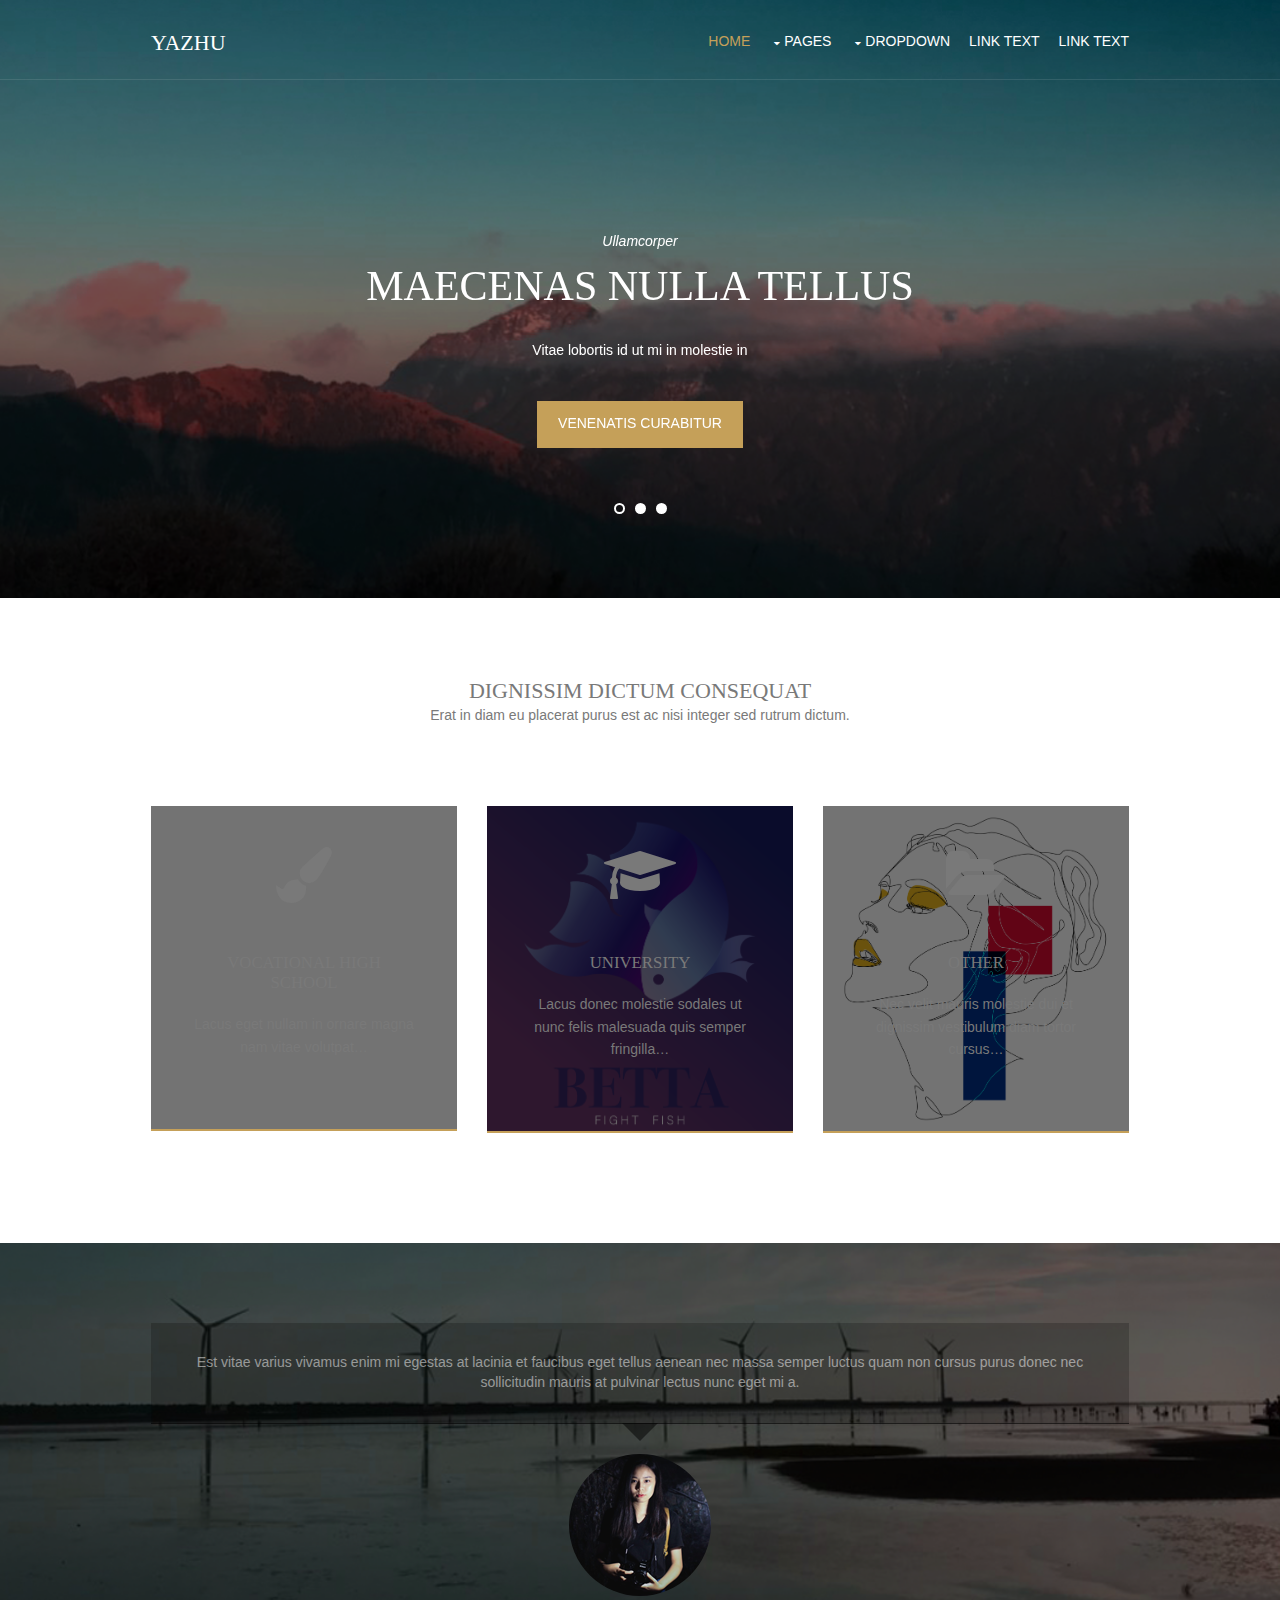
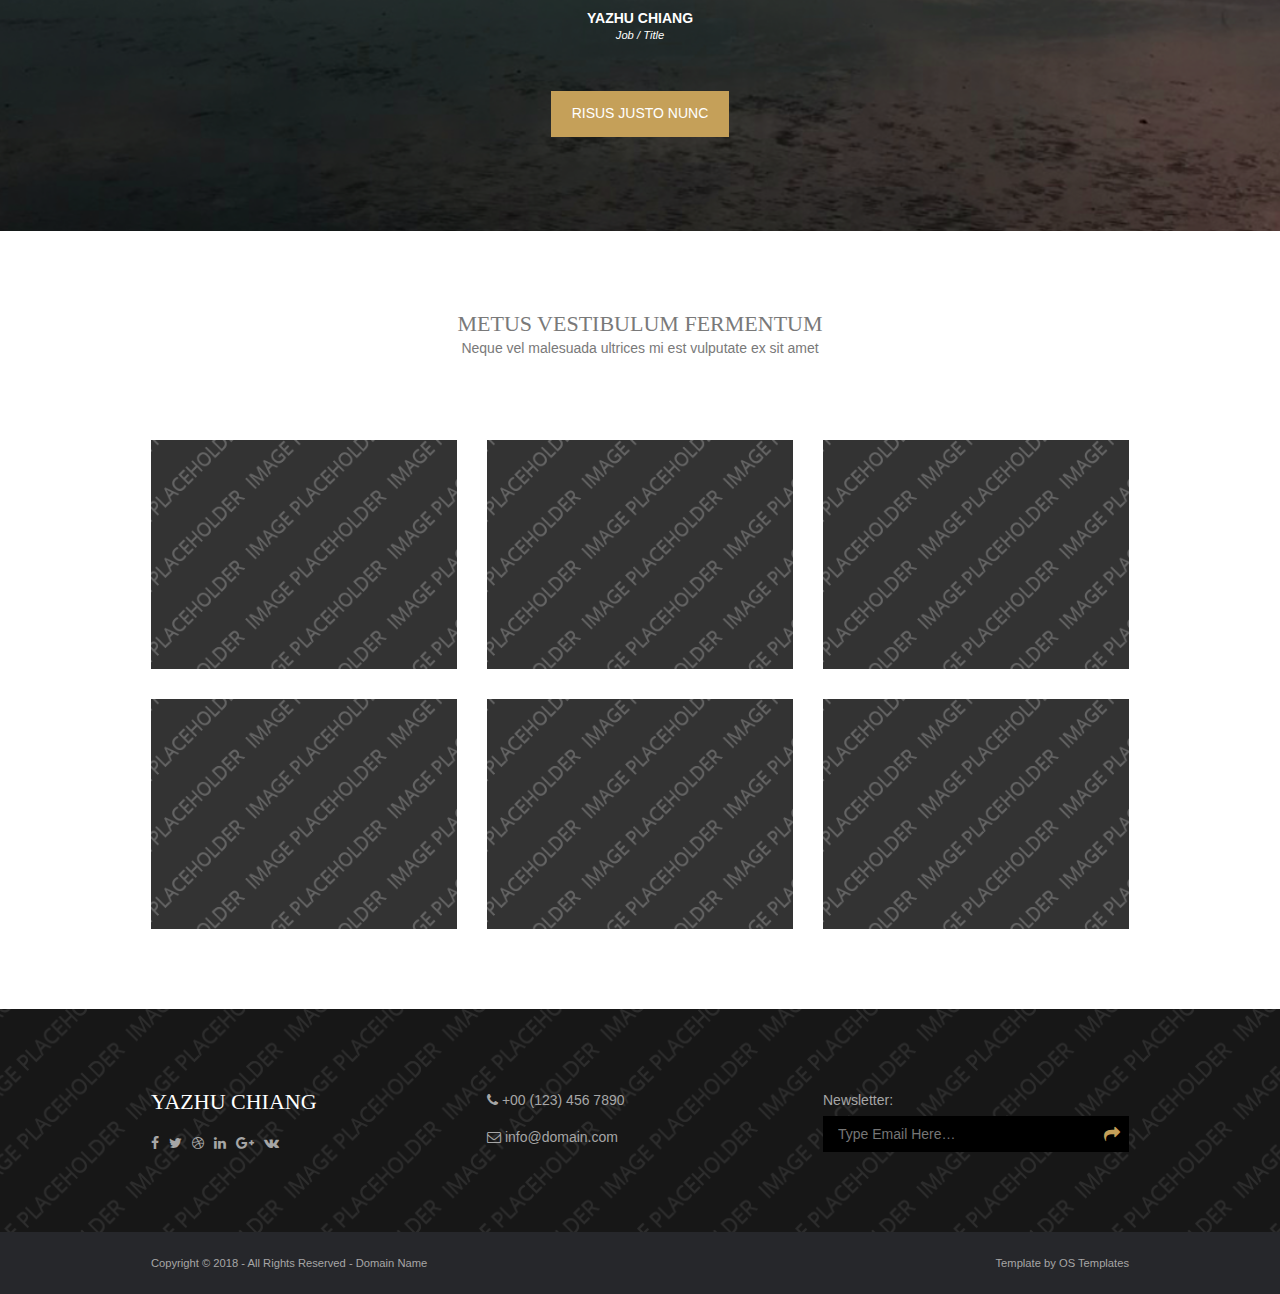
==== index.html @ eec9be08 "1227" ====
<!DOCTYPE html>
<!--
Template Name: Geodarn
Author: <a href="https://www.os-templates.com/">OS Templates</a>
Author URI: https://www.os-templates.com/
Licence: Free to use under our free template licence terms
Licence URI: https://www.os-templates.com/template-terms
-->
<html>
<head>
<title>YAZHU</title>
<meta charset="utf-8">
<meta name="viewport" content="width=device-width, initial-scale=1.0, maximum-scale=1.0, user-scalable=no">
<link href="layout/styles/layout.css" rel="stylesheet" type="text/css" media="all">
</head>
<body id="top">
<!-- ################################################################################################ -->
<!-- ################################################################################################ -->
<!-- ################################################################################################ -->
<!-- Top Background Image Wrapper -->
<div class="bgded overlay" style="background-image:url('images/sky 1520_600.png');"> 
  <!-- ################################################################################################ -->
  <div class="wrapper row1">
    <header id="header" class="hoc clear"> 
      <!-- ################################################################################################ -->
      <div id="logo" class="fl_left">
        <h1><a href="index.html">YAZHU</a></h1>
      </div>
      <nav id="mainav" class="fl_right">
        <ul class="clear">
          <li class="active"><a href="index.html">Home</a></li>
          <li><a class="drop" href="#">Pages</a>
            <ul>
              <li><a href="pages/gallery.html">Gallery</a></li>
              <li><a href="pages/full-width.html">Full Width</a></li>
              <li><a href="pages/sidebar-left.html">Sidebar Left</a></li>
              <li><a href="pages/sidebar-right.html">Sidebar Right</a></li>
              <li><a href="pages/basic-grid.html">Basic Grid</a></li>
            </ul>
          </li>
          <li><a class="drop" href="#">Dropdown</a>
            <ul>
              <li><a href="#">Level 2</a></li>
              <li><a class="drop" href="#">Level 2 + Drop</a>
                <ul>
                  <li><a href="#">Level 3</a></li>
                  <li><a href="#">Level 3</a></li>
                  <li><a href="#">Level 3</a></li>
                </ul>
              </li>
              <li><a href="#">Level 2</a></li>
            </ul>
          </li>
          <li><a href="#">Link Text</a></li>
          <li><a href="#">Link Text</a></li>
        </ul>
      </nav>
      <!-- ################################################################################################ -->
    </header>
  </div>
  <!-- ################################################################################################ -->
  <!-- ################################################################################################ -->
  <!-- ################################################################################################ -->
  <div id="pageintro" class="hoc clear"> 
    <!-- ################################################################################################ -->
    <div class="flexslider basicslider">
      <ul class="slides">
        <li>
          <article>
            <p>Ullamcorper</p>
            <h3 class="heading">Maecenas nulla tellus</h3>
            <p>Vitae lobortis id ut mi in molestie in</p>
            <footer><a class="btn" href="#">Venenatis curabitur</a></footer>
          </article>
        </li>
        <li>
          <article>
            <p>Scelerisque</p>
            <h3 class="heading">Dolor rhoncus nullam</h3>
            <p>Augue non id quam sit amet urna lobortis</p>
            <footer><a class="btn inverse" href="#">Interdum lectus</a></footer>
          </article>
        </li>
        <li>
          <article>
            <p>Vestibulum</p>
            <h3 class="heading">Justo erat venenatis</h3>
            <p>Tempor sit amet ac nibh nullam mattis</p>
            <footer><a class="btn" href="#">Bibendum magna</a></footer>
          </article>
        </li>
      </ul>
    </div>
    <!-- ################################################################################################ -->
  </div>
  <!-- ################################################################################################ -->
</div>
<!-- End Top Background Image Wrapper -->
<!-- ################################################################################################ -->
<!-- ################################################################################################ -->
<!-- ################################################################################################ -->

<!--分類-->
<div class="wrapper row3">
  <main class="hoc container clear"> 
    <!-- main body -->
    <!-- ################################################################################################ -->
    <div class="btmspace-80 center">
      <h3 class="nospace">Dignissim dictum consequat</h3>
      <p class="nospace">Erat in diam eu placerat purus est ac nisi integer sed rutrum dictum.</p>
    </div>
    <ul class="nospace group services">
      <li class="one_third first">
        <article class="bgded overlay" style="background-image:url('images/vocational high school 320_340.png');">
          <div class="txtwrap"><i class="block fa fa-4x fa-paint-brush"></i>
            <h6 class="heading">vocational high school</h6>
            <p>Lacus eget nullam in ornare magna nam vitae volutpat&hellip;</p>
          </div>
          <footer><a href="#">More &raquo;</a></footer>
        </article>
      </li>
      <li class="one_third">
        <article class="bgded overlay" style="background-image:url('images/university 320_340.png');">
          <div class="txtwrap"><i class="block fa fa-4x fa-graduation-cap"></i>
            <h6 class="heading">University</h6>
            <p>Lacus donec molestie sodales ut nunc felis malesuada quis semper fringilla&hellip;</p>
          </div>
          <footer><a href="#">More &raquo;</a></footer>
        </article>
      </li>
      <li class="one_third">
        <article class="bgded overlay" style="background-image:url('images/other 320_340.png');">
          <div class="txtwrap"><i class="block fa fa-4x fa-folder-open"></i>
            <h6 class="heading">Other</h6>
            <p>Nec velit mauris molestie dui et dignissim vestibulum diam tortor cursus&hellip;</p>
          </div>
          <footer><a href="#">More &raquo;</a></footer>
        </article>
      </li>
     
    </ul>
    <!-- ################################################################################################ -->
    <!-- / main body -->
    <div class="clear"></div>
  </main>
</div>

<div class="wrapper bgded overlay" style="background-image:url('images/headbackground.png');">
  <div class="hoc container clear"> 
    <!-- ################################################################################################ -->
    <div class="testimonial clear">
      <blockquote>Est vitae varius vivamus enim mi egestas at lacinia et faucibus eget tellus aenean nec massa semper luctus quam non cursus purus donec nec sollicitudin mauris at pulvinar lectus nunc eget mi a.</blockquote>
      <figure><img class="circle" src="images/head.png" alt="">
        <figcaption><strong>YAZHU CHIANG</strong><br>
          <em>Job / Title</em></figcaption>
      </figure>
    </div>
    <p class="center"><a class="btn" href="#">Risus justo nunc</a></p>
    <!-- ################################################################################################ -->
  </div>
</div>
<!-- ################################################################################################ -->
<!-- ################################################################################################ -->
<!-- ################################################################################################ -->

<!-- ################################################################################################ -->
<!-- ################################################################################################ -->
<!-- ################################################################################################ -->

<!--內文--------------------------------------------------------------------------------------->
<div class="wrapper row3">
  <main class="hoc container clear"> 
    <!-- main body -->
    <!-- ################################################################################################ -->
    
    <section>
      <div class="sectiontitle">
        <h6 class="heading">Metus vestibulum fermentum</h6>
        <p>Neque vel malesuada ultrices mi est vulputate ex sit amet</p>
      </div>
      <ul class="nospace group overview" >
        <li class="one_third">
          <figure><a href="#"><img src="images/demo/348x261.png" alt=""></a>
            <figcaption>
              <h6 class="heading">Posuere nisl lorem</h6>
              <p>Nisi egestas nunc nibh urna molestie in gravida vel tincidunt.</p>
            </figcaption>
          </figure>
        </li>
        <li class="one_third">
          <figure><a href="#"><img src="images/demo/348x261.png" alt=""></a>
            <figcaption>
              <h6 class="heading">Curabitur vestibulum</h6>
              <p>Id metus aliquam id fringilla dui duis scelerisque sed mi.</p>
            </figcaption>
          </figure>
        </li>
        <li class="one_third">
          <figure><a href="#"><img src="images/demo/348x261.png" alt=""></a>
            <figcaption>
              <h6 class="heading">Hendrerit leo vestibulum</h6>
              <p>Sed varius sed ex eros accumsan eget nisl a laoreet porta.</p>
            </figcaption>
          </figure>
        </li>
        <li class="one_third">
          <figure><a href="#"><img src="images/demo/348x261.png" alt=""></a>
            <figcaption>
              <h6 class="heading">Euismod urna sed</h6>
              <p>Urna vestibulum suscipit lacus quis odio vestibulum venenatis.</p>
            </figcaption>
          </figure>
        </li>
        <li class="one_third">
          <figure><a href="#"><img src="images/demo/348x261.png" alt=""></a>
            <figcaption>
              <h6 class="heading">Tincidunt a posuere</h6>
              <p>Phasellus vel hendrerit lorem sed tristique lacus in auctor.</p>
            </figcaption>
          </figure>
        </li>
        <li class="one_third">
          <figure><a href="#"><img src="images/demo/348x261.png" alt=""></a>
            <figcaption>
              <h6 class="heading">Posuere elit vel</h6>
              <p>Euismod libero sodales ut cum sociis natoque penatibus et magnis.</p>
            </figcaption>
          </figure>
        </li>
      </ul>
    </section>
  </main>
</div>

<!-- ################################################################################################ -->
<!-- ################################################################################################ -->
<!-- ################################################################################################ -->


<div class="wrapper row4 bgded overlay" style="background-image:url('images/demo/backgrounds/02.png');">
  <footer id="footer" class="hoc clear"> 
    <!-- ################################################################################################ -->
    <div class="one_third first">
      <h3 class="heading">YAZHU CHIANG</h3>
      <ul class="faico clear">
        <li><a class="faicon-facebook" href="#"><i class="fa fa-facebook"></i></a></li>
        <li><a class="faicon-twitter" href="#"><i class="fa fa-twitter"></i></a></li>
        <li><a class="faicon-dribble" href="#"><i class="fa fa-dribbble"></i></a></li>
        <li><a class="faicon-linkedin" href="#"><i class="fa fa-linkedin"></i></a></li>
        <li><a class="faicon-google-plus" href="#"><i class="fa fa-google-plus"></i></a></li>
        <li><a class="faicon-vk" href="#"><i class="fa fa-vk"></i></a></li>
      </ul>
    </div>
    <div class="one_third">
      <ul class="nospace meta">
        <li class="btmspace-15"><i class="fa fa-phone"></i> +00 (123) 456 7890</li>
        <li><i class="fa fa-envelope-o"></i> info@domain.com</li>
      </ul>
    </div>
    <div class="one_third">
      <form method="post" action="#">
        <fieldset>
          <legend>Newsletter:</legend>
          <div class="clear">
            <input type="text" value="" placeholder="Type Email Here&hellip;">
            <button class="fa fa-share" type="submit" title="Submit"><em>Submit</em></button>
          </div>
        </fieldset>
      </form>
    </div>
    <!-- ################################################################################################ -->
  </footer>
</div>
<!-- ################################################################################################ -->
<!-- ################################################################################################ -->
<!-- ################################################################################################ -->
<div class="wrapper row5">
  <div id="copyright" class="hoc clear"> 
    <!-- ################################################################################################ -->
    <p class="fl_left">Copyright &copy; 2018 - All Rights Reserved - <a href="#">Domain Name</a></p>
    <p class="fl_right">Template by <a target="_blank" href="https://www.os-templates.com/" title="Free Website Templates">OS Templates</a></p>
    <!-- ################################################################################################ -->
  </div>
</div>
<!-- ################################################################################################ -->
<!-- ################################################################################################ -->
<!-- ################################################################################################ -->
<a id="backtotop" href="#top"><i class="fa fa-chevron-up"></i></a>
<!-- JAVASCRIPTS -->
<script src="layout/scripts/jquery.min.js"></script>
<script src="layout/scripts/jquery.backtotop.js"></script>
<script src="layout/scripts/jquery.mobilemenu.js"></script>
<script src="layout/scripts/jquery.flexslider-min.js"></script>
</body>
</html>
---- layout/styles/layout.css ----
@charset "utf-8";
/*
Template Name: Geodarn
Author: <a href="https://www.os-templates.com/">OS Templates</a>
Author URI: https://www.os-templates.com/
Licence: Free to use under our free template licence terms
Licence URI: https://www.os-templates.com/template-terms
File: Layout CSS
*/

@import url("fontawesome-4.6.3.min.css");
@import url("custom.flexslider.css");
@import url("framework.css");

/* Rows
--------------------------------------------------------------------------------------------------------------- */
.row0, .row0 a{}
.row1{border-bottom:1px solid;}
.row2, .row2 a{}
.row3, .row3 a{}
.row4, .row4 a{}
.row5, .row5 a{}


/* Header
--------------------------------------------------------------------------------------------------------------- */
#header{}

#header #logo{margin:30px 0 0 0;}
#header #logo h1{margin:0; padding:0; font-size:22px; text-transform:uppercase;}


/* Page Intro
--------------------------------------------------------------------------------------------------------------- */
#pageintro{padding:150px 0;}

#pageintro li article{display:block; max-width:75%; margin:0 auto; text-align:center;}
#pageintro li article *{margin:0;}

#pageintro li p:first-of-type{margin-bottom:10px; font-style:italic;}
#pageintro li .heading{margin-bottom:30px; font-size:3rem; word-wrap:break-word;}
#pageintro li p:nth-of-type(2){line-height:1.5rem;}
#pageintro li footer{margin-top:40px;}


/* Content Area
--------------------------------------------------------------------------------------------------------------- */
.container{padding:80px 0;}

/* Content */
.container .content{}

.sectiontitle{display:block; max-width:55%; margin:0 auto 80px; text-align:center;}
.sectiontitle *{margin:0;}

.services{}
.services li:nth-child(-n+3){margin-bottom:30px;}/* Adds bottom margin to the first three elements only */
.services article{position:relative; padding:20px 20px 50px; border-bottom:2px solid; text-align:center;}
.services article .txtwrap{padding:20px; border:1px solid;}
.services article .txtwrap *{margin:0;}
.services article .txtwrap i{margin-bottom:50px;}
.services article .txtwrap .heading{margin-bottom:20px; font-size:1.2rem;}
.services article footer{display:block; position:absolute; bottom:0; left:0; width:100%; line-height:1;}
.services article footer a{display:block; width:100%; padding:8px 0; opacity:0;}
.services article:hover footer a, .services .active article footer a{opacity:1;}

/*內文語法效果*/
.overview{ text-align: -webkit-center;}
.overview > li{margin-bottom:30px;}
.overview > li:nth-last-child(-n+3){margin-bottom:0;}/* Removes bottom margin from the last three items - margin is restored in the media queries when items stack */
.overview > li:nth-child(3n+1){margin-left:0; clear:left;}/* Removes the need to add class="first" */
.overview > li figure{position:relative; max-width:348px;}/* Uses the one_third width in pixels */
.overview > li figure a::after{position:absolute; top:0; right:0; bottom:0; left:0; content:"";}
.overview > li figure figcaption{display:block; position:absolute; bottom:0; width:100%; padding:15px;}
.overview > li figure a::after, .overview > li figure figcaption{opacity:0; color: #FFF;}
.overview > li figure:hover a::after, .overview > li figure:hover figcaption{opacity:1;}
.overview > li figure figcaption *{margin:0;}
.overview > li figure .heading{margin-bottom:10px; font-size:1.2rem;}
.overview > li figure a::after{background-color:rgba(0,0,0,.5);}


/*資訊語法效果*/
.testimonial{margin-bottom:50px;}
.testimonial blockquote{display:block; position:relative; width:100%; margin:0 0 30px 0; padding:30px; line-height:1.4; border:solid; border-width:0 0 1px 0; text-align:center; z-index:1;}
.testimonial blockquote::before{display:none;}
.testimonial blockquote::after{display:block; position:absolute; bottom:0; left:50%; margin:0 0 -18px -18px; content:""; border:solid; border-width:18px 18px 0 18px;}
.testimonial figure{text-align:center;}
.testimonial figure img{margin-bottom:15px;}
.testimonial figure figcaption{}
.testimonial figure figcaption *{display:block; margin:0; padding:0; line-height:1;}
.testimonial figure figcaption strong{margin-bottom:5px;}
.testimonial figure figcaption br{display:none;}
.testimonial figure figcaption em{font-size:.8rem;}


/* Comments */
#comments ul{margin:0 0 40px 0; padding:0; list-style:none;}
#comments li{margin:0 0 10px 0; padding:15px;}
#comments .avatar{float:right; margin:0 0 10px 10px; padding:3px; border:1px solid;}
#comments address{font-weight:bold;}
#comments time{font-size:smaller;}
#comments .comcont{display:block; margin:0; padding:0;}
#comments .comcont p{margin:10px 5px 10px 0; padding:0;}

#comments form{display:block; width:100%;}
#comments input, #comments textarea{width:100%; padding:10px; border:1px solid;}
#comments textarea{overflow:auto;}
#comments div{margin-bottom:15px;}
#comments input[type="submit"], #comments input[type="reset"]{display:inline-block; width:auto; min-width:150px; margin:0; padding:8px 5px; cursor:pointer;}

/* Sidebar */
.container .sidebar{}

.sidebar .sdb_holder{margin-bottom:50px;}
.sidebar .sdb_holder:last-child{margin-bottom:0;}


/* Footer
--------------------------------------------------------------------------------------------------------------- */
#footer{padding:80px 0;}

#footer form{display:block; position:relative; width:100%;}
#footer form legend{display:block; margin-bottom:5px;}
#footer form div{position:relative;}
#footer input, #footer button{display:block; height:36px; border:none;}
#footer input{width:100%; min-width:180px; padding:5px 40px 5px 15px;}
#footer button{position:absolute; top:1px; right:1px; width:32px; height:34px; font-size:16px; cursor:pointer;}
#footer button em{display:none;}


/* Copyright
--------------------------------------------------------------------------------------------------------------- */
#copyright{padding:20px 0; font-size:.8rem;}
#copyright *{margin:0; padding:0;}


/* Transition Fade
--------------------------------------------------------------------------------------------------------------- */
*, *::before, *::after{transition:all .3s ease-in-out;}
#mainav form *{transition:none !important;}


/* ------------------------------------------------------------------------------------------------------------ */
/* ------------------------------------------------------------------------------------------------------------ */
/* ------------------------------------------------------------------------------------------------------------ */
/* ------------------------------------------------------------------------------------------------------------ */
/* ------------------------------------------------------------------------------------------------------------ */


/* Navigation
--------------------------------------------------------------------------------------------------------------- */
nav ul, nav ol{margin:0; padding:0; list-style:none;}

#mainav, #breadcrumb, .sidebar nav{line-height:normal;}
#mainav .drop::after, #mainav li li .drop::after, #breadcrumb li a::after, .sidebar nav a::after{position:absolute; font-family:"FontAwesome"; font-size:10px; line-height:10px;}

/* Top Navigation */
#mainav{}
#mainav ul.clear{margin-top:3px;}
#mainav ul{text-transform:uppercase;}
#mainav ul ul{z-index:9999; position:absolute; width:180px; text-transform:none;}
#mainav ul ul ul{left:180px; top:0;}
#mainav li{display:inline-block; position:relative; margin:0 15px 0 0; padding:0;}
#mainav li:last-child{margin-right:0;}
#mainav li li{width:100%; margin:0;}
#mainav li a{display:block; padding:30px 0;}
#mainav li li a{border:solid; border-width:0 0 1px 0;}
#mainav .drop{padding-left:15px;}
#mainav li li a, #mainav li li .drop{display:block; margin:0; padding:10px 15px;}
#mainav .drop::after, #mainav li li .drop::after{content:"\f0d7";}
#mainav .drop::after{top:35px; left:5px;}
#mainav li li .drop::after{top:15px; left:5px;}
#mainav ul ul{visibility:hidden; opacity:0;}
#mainav ul li:hover > ul{visibility:visible; opacity:1;}

#mainav form{display:none; margin:0; padding:0;}
#mainav form select, #mainav form select option{display:block; cursor:pointer; outline:none;}
#mainav form select{width:100%; padding:5px; border:1px solid;}
#mainav form select option{margin:5px; padding:0; border:none;}

/* Breadcrumb */
#breadcrumb{padding:120px 0 15px;}
#breadcrumb ul{margin:0; padding:0; list-style:none; text-transform:uppercase;}
#breadcrumb li{display:inline-block; margin:0 6px 0 0; padding:0;}
#breadcrumb li a{display:block; position:relative; margin:0; padding:0 12px 0 0; font-size:12px;}
#breadcrumb li a::after{top:3px; right:0; content:"\f101";}
#breadcrumb li:last-child a{margin:0; padding:0;}
#breadcrumb li:last-child a::after{display:none;}

/* Sidebar Navigation */
.sidebar nav{display:block; width:100%;}
.sidebar nav li{margin:0 0 3px 0; padding:0;}
.sidebar nav a{display:block; position:relative; margin:0; padding:5px 10px 5px 15px; text-decoration:none; border:solid; border-width:0 0 1px 0;}
.sidebar nav a::after{top:9px; left:5px; content:"\f101";}
.sidebar nav ul ul a{padding-left:35px;}
.sidebar nav ul ul a::after{left:25px;}
.sidebar nav ul ul ul a{padding-left:55px;}
.sidebar nav ul ul ul a::after{left:45px;}

/* Pagination */
.pagination{display:block; width:100%; text-align:center; clear:both;}
.pagination li{display:inline-block; margin:0 2px 0 0;}
.pagination li:last-child{margin-right:0;}
.pagination a, .pagination strong{display:block; padding:8px 11px; border:1px solid; background-clip:padding-box; font-weight:normal;}

/* Back to Top */
#backtotop{z-index:999; display:inline-block; position:fixed; visibility:hidden; bottom:20px; right:20px; width:36px; height:36px; line-height:36px; font-size:16px; text-align:center; opacity:.2;}
#backtotop i{display:block; width:100%; height:100%; line-height:inherit;}
#backtotop.visible{visibility:visible; opacity:.5;}
#backtotop:hover{opacity:1;}


/* Tables
--------------------------------------------------------------------------------------------------------------- */
table, th, td{border:1px solid; border-collapse:collapse; vertical-align:top;}
table, th{table-layout:auto;}
table{width:100%; margin-bottom:15px;}
th, td{padding:5px 8px;}
td{border-width:0 1px;}


/* Gallery
--------------------------------------------------------------------------------------------------------------- */
#gallery{display:block; width:100%; margin-bottom:50px;}
#gallery figure figcaption{display:block; width:100%; clear:both;}
#gallery li{margin-bottom:30px;}


/* Font Awesome Social Icons
--------------------------------------------------------------------------------------------------------------- */
.faico{margin:0; padding:0; list-style:none;}
.faico li{display:inline-block; float:left; margin:0 10px 0 0; padding:0; line-height:normal;}
.faico li:last-child{margin-right:0;}
.faico a{display:block; font-size:14px; text-align:center;}

.faico a{color:inherit; background-color:transparent;}
.faicon-dribble:hover{color:#EA4C89;}
.faicon-facebook:hover{color:#3B5998;}
.faicon-google-plus:hover{color:#DB4A39;}
.faicon-linkedin:hover{color:#0E76A8;}
.faicon-pinterest:hover{color:#C8232C;}
.faicon-rss:hover{color:#EE802F;}
.faicon-twitter:hover{color:#00ACEE;}


/* ------------------------------------------------------------------------------------------------------------ */
/* ------------------------------------------------------------------------------------------------------------ */
/* ------------------------------------------------------------------------------------------------------------ */
/* ------------------------------------------------------------------------------------------------------------ */
/* ------------------------------------------------------------------------------------------------------------ */


/* Colours
--------------------------------------------------------------------------------------------------------------- */
body{color:#A6A6A6; background-color:#26272B;}
a{color:#C5A059;}
a:active, a:focus{background:transparent;}/* IE10 + 11 Bugfix - prevents grey background */
hr, .borderedbox{border-color:#D7D7D7;}
label span{color:#FF0000; background-color:inherit;}
input:focus, textarea:focus, *:required:focus{border-color:#C5A059;}
.overlay{color:#FFFFFF; background-color:inherit;}
.overlay::after{color:inherit; background-color:rgba(0,0,0,.55);}

.btn, .btn.inverse:hover{color:#FFFFFF; background-color:#C5A059; border-color:#C5A059;}
.btn:hover, .btn.inverse{color:inherit; background-color:transparent; border-color:inherit;}




/* Rows */
.row0, .row0 a{}
.row1{border-color:rgba(255,255,255,.1);}
.row2{color:#A6A6A6;}
.row3{color:#797979; background-color:#FFFFFF;}
.row4.overlay{color:#A6A6A6; background-color:#151517;}
.row5, .row5 a{color:#A6A6A6; background-color:#26272B;}


/* Header */
#header #logo a{color:inherit;}


/* Content Area ----------------------------*/
.services article{color:inherit; border-color:#C5A059;}
.services article .txtwrap{border-color:transparent;}
.services article:hover .txtwrap, .services .active article .txtwrap{color:#FFFFFF; border-color:#D7D7D7;}
.services article footer a{color:#FFFFFF; background-color:#C5A059;}

#shout .heading{color:#FFFFFF; background:inherit;}

/*資訊語法效果*/
.testimonial blockquote{color:rgba(255,255,255,.5); background-color:rgba(0,0,0,.2); border-color:rgba(0,0,0,.5);}
.testimonial:hover blockquote{color:#FFFFFF; background-color:#000000;}
.testimonial blockquote::after{border-color:transparent; border-top-color:rgba(0,0,0,.5);}
/*-------------------------------------------*/

/* Footer */
#footer .heading{color:#FFFFFF;}
#footer input, #footer button{color:#FFFFFF; background-color:#000000;}
#footer button{color:#C5A059;}


/* Navigation */
#mainav li a{color:inherit;}
#mainav .active a, #mainav a:hover, #mainav li:hover > a{color:#C5A059; background-color:inherit;}
#mainav li li a, #mainav .active li a{color:#FFFFFF; background-color:rgba(0,0,0,.6); border-color:rgba(0,0,0,.6);}
#mainav li li:hover > a, #mainav .active .active > a{color:#FFFFFF; background-color:#C5A059;}
#mainav form select{color:#FFFFFF; background-color:#26272B; border-color:rgba(255,255,255,.2);}

#breadcrumb a{color:inherit; background-color:inherit;}
#breadcrumb li:last-child a{}

.container .sidebar nav a{color:inherit; border-color:#D7D7D7;}
.container .sidebar nav a:hover{color:#C5A059;}

.pagination a, .pagination strong{border-color:#D7D7D7;}
.pagination .current *{color:#FFFFFF; background-color:#C5A059;}

#backtotop{color:#FFFFFF; background-color:#C5A059;}


/* Tables + Comments */
table, th, td, #comments .avatar, #comments input, #comments textarea{border-color:#D7D7D7;}
#comments input:focus, #comments textarea:focus, #comments *:required:focus{border-color:#C5A059;}
th{color:#FFFFFF; background-color:#373737;}
tr, #comments li, #comments input[type="submit"], #comments input[type="reset"]{color:inherit; background-color:#FBFBFB;}
tr:nth-child(even), #comments li:nth-child(even){color:inherit; background-color:#F7F7F7;}
table a, #comments a{background-color:inherit;}


/* ------------------------------------------------------------------------------------------------------------ */
/* ------------------------------------------------------------------------------------------------------------ */
/* ------------------------------------------------------------------------------------------------------------ */
/* ------------------------------------------------------------------------------------------------------------ */
/* ------------------------------------------------------------------------------------------------------------ */


/* Media Queries
--------------------------------------------------------------------------------------------------------------- */
@-ms-viewport{width:device-width;}


/* Max Wrapper Width - Laptop, Desktop etc.
--------------------------------------------------------------------------------------------------------------- */
@media screen and (min-width:978px){
	.hoc{max-width:978px;}
}


/* Mobile Devices
--------------------------------------------------------------------------------------------------------------- */
@media screen and (max-width:900px){
	.hoc{max-width:90%;}

	#header{padding:30px 0 15px;}
	#header #logo{margin:0;}

	#mainav{}
	#mainav ul{display:none;}
	#mainav form{display:block;}

	#breadcrumb{}

	.container{}
	#comments input[type="reset"]{margin-top:10px;}
	.pagination li{display:inline-block; margin:0 5px 5px 0;}

	#footer{}

	#copyright{}
	#copyright p:first-of-type{margin-bottom:10px;}
}


@media screen and (max-width:750px){
	.imgl, .imgr{display:inline-block; float:none; margin:0 0 10px 0;}
	.fl_left, .fl_right{display:block; float:none;}
	.one_half, .one_third, .two_third, .one_quarter, .two_quarter, .three_quarter{display:block; float:none; width:auto; margin:0 0 30px 0; padding:0;}

	#topbar, #header{text-align:center;}

	#header #logo{margin-bottom:15px;}

	#shout footer{margin-bottom:0;}

	#footer{padding-bottom:50px;}
}


/* Other
--------------------------------------------------------------------------------------------------------------- */
@media screen and (max-width:650px){
	.scrollable{display:block; width:100%; margin:0 0 30px 0; padding:0 0 15px 0; overflow:auto; overflow-x:scroll;}
	.scrollable table{margin:0; padding:0; white-space:nowrap;}

	.inline li{display:block; margin-bottom:10px;}
	.pushright li{margin-right:0;}

	.font-x2{font-size:1.4rem;}
	.font-x3{font-size:1.6rem;}

	#pageintro li article{max-width:none; width:100%;}
	#pageintro li .heading{font-size:1.6rem;}
}
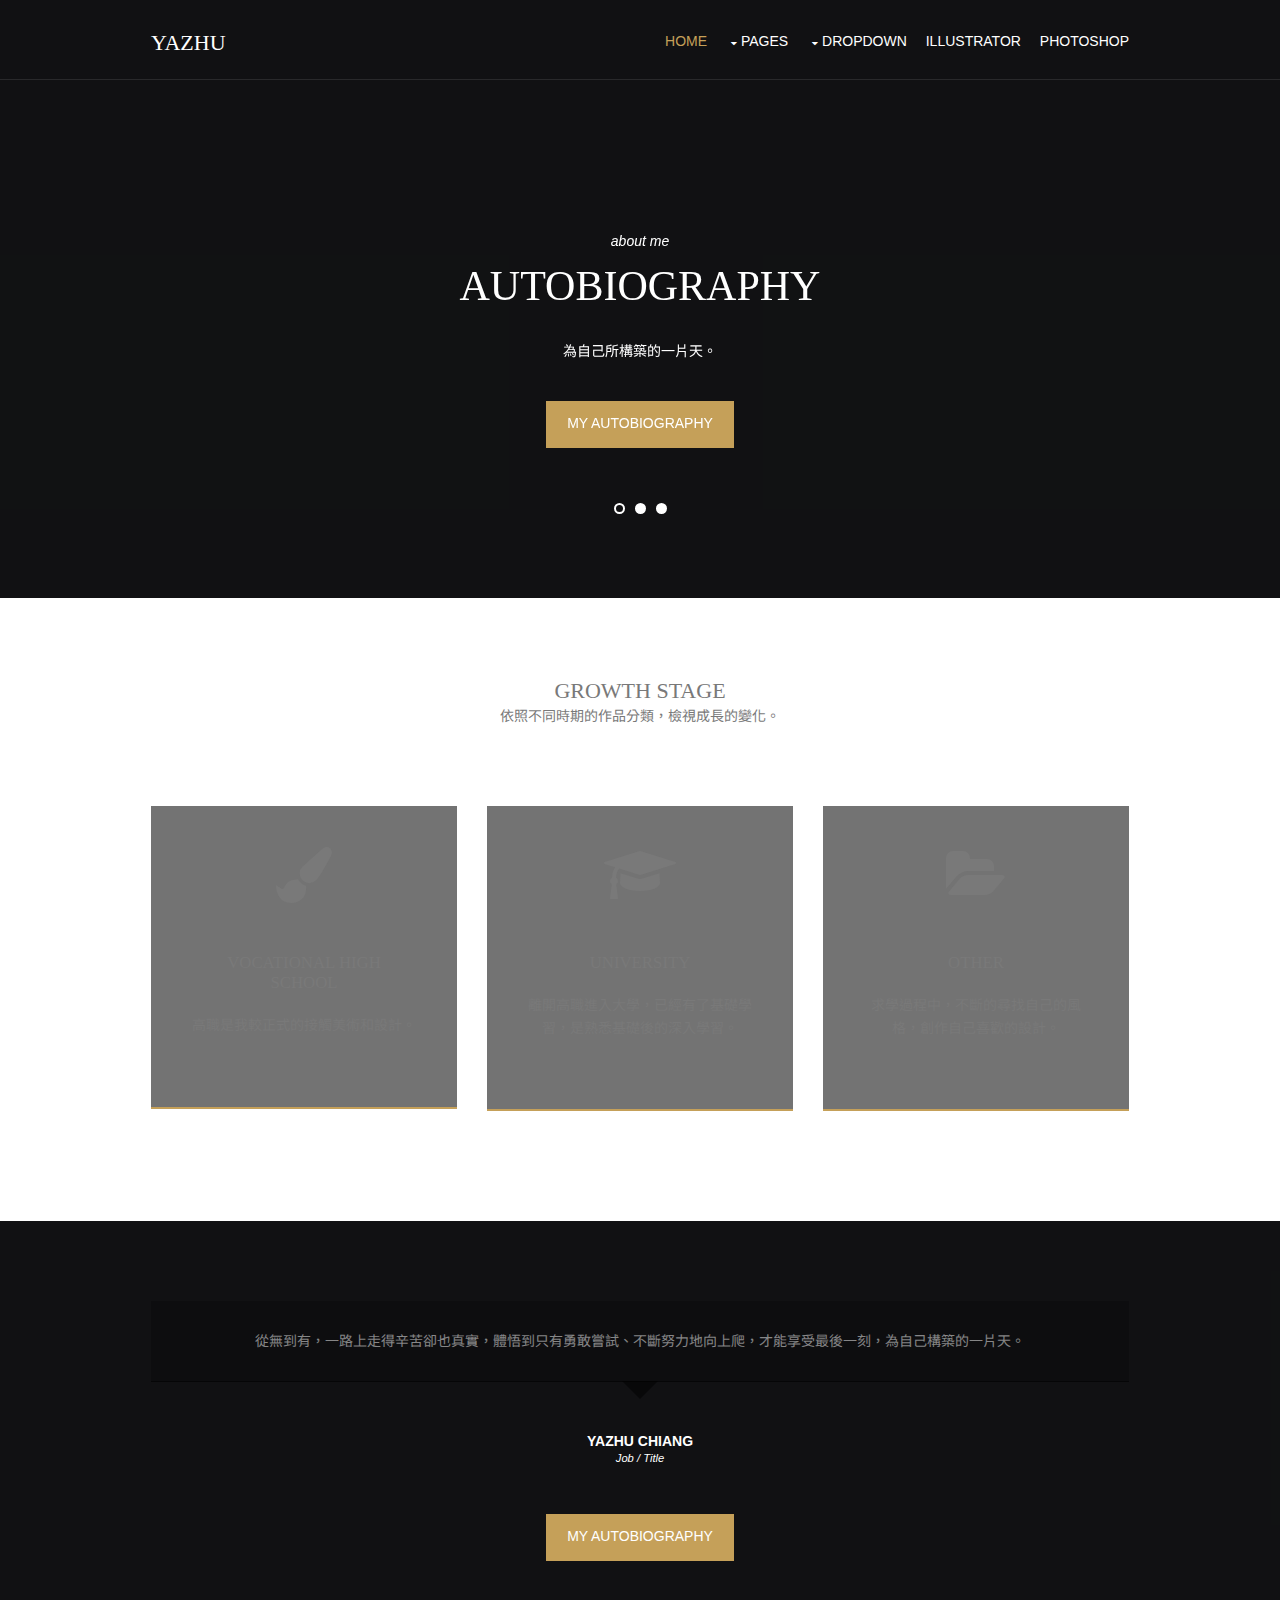
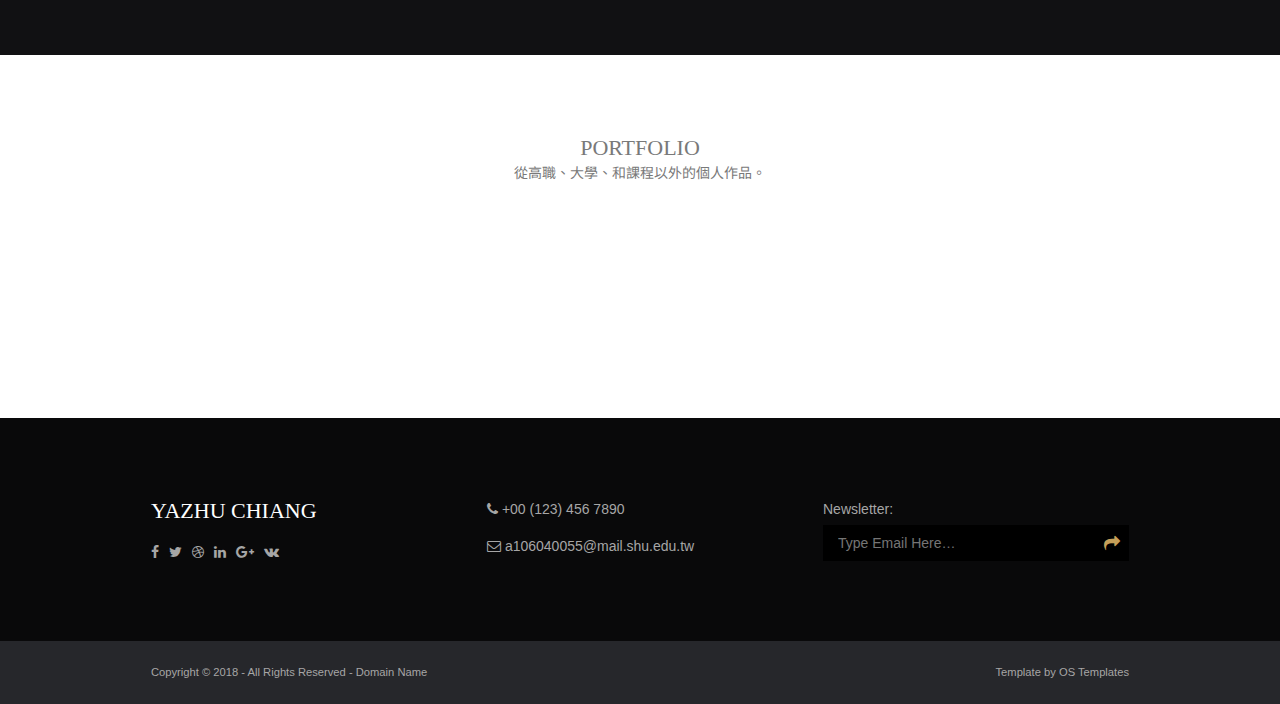
==== commit 27b5c917: "0105-3" ====
--- a/index.html
+++ b/index.html
@@ -8,9 +8,11 @@
 -->
 <html>
 <head>
-<title>YAZHU</title>
+<title>Portfolio by YAZHU</title>
 <meta charset="utf-8">
 <meta name="viewport" content="width=device-width, initial-scale=1.0, maximum-scale=1.0, user-scalable=no">
+<link href ="https://fonts.googleapis.com/css?family=Noto+Serif+TC:600&amp;subset=chinese-traditional"; subset = "chinese-traditional"rel ="stylesheet">
+<link href="https://fonts.googleapis.com/css?family=Noto+Sans+TC:300&amp;subset=chinese-traditional" rel="stylesheet">
 <link href="layout/styles/layout.css" rel="stylesheet" type="text/css" media="all">
 </head>
 <body id="top">
@@ -51,8 +53,8 @@
               <li><a href="#">Level 2</a></li>
             </ul>
           </li>
-          <li><a href="#">Link Text</a></li>
-          <li><a href="#">Link Text</a></li>
+          <li><a href="#">illustrator</a></li>
+          <li><a href="#">Photoshop</a></li>
         </ul>
       </nav>
       <!-- ################################################################################################ -->
@@ -67,26 +69,27 @@
       <ul class="slides">
         <li>
           <article>
-            <p>Ullamcorper</p>
-            <h3 class="heading">Maecenas nulla tellus</h3>
-            <p>Vitae lobortis id ut mi in molestie in</p>
-            <footer><a class="btn" href="#">Venenatis curabitur</a></footer>
+            <p>about me</p>
+            <h3 class="heading">AUTOBIOGRAPHY</h3>
+            
+            <p class="chinese">為自己所構築的一片天。</p>
+            <footer><a class="btn" href="#">my AUTOBIOGRAPHY</a></footer>
           </article>
         </li>
         <li>
           <article>
-            <p>Scelerisque</p>
-            <h3 class="heading">Dolor rhoncus nullam</h3>
-            <p>Augue non id quam sit amet urna lobortis</p>
-            <footer><a class="btn inverse" href="#">Interdum lectus</a></footer>
+            <p>The ability to work.</p>
+            <h3 class="heading">Resume</h3>
+             <p class="chinese">從無到有，一路走得真實。</p>
+            <footer><a class="btn inverse" href="#">MY Resume</a></footer>
           </article>
         </li>
         <li>
           <article>
-            <p>Vestibulum</p>
-            <h3 class="heading">Justo erat venenatis</h3>
-            <p>Tempor sit amet ac nibh nullam mattis</p>
-            <footer><a class="btn" href="#">Bibendum magna</a></footer>
+            <p>experience</p>
+            <h3 class="heading">portfolio</h3>
+             <p class="chinese">嘗試不同的風格與項目，找到自己的表達方式。</p>
+            <footer><a class="btn" href="#">my portfolio</a></footer>
           </article>
         </li>
       </ul>
@@ -106,15 +109,15 @@
     <!-- main body -->
     <!-- ################################################################################################ -->
     <div class="btmspace-80 center">
-      <h3 class="nospace">Dignissim dictum consequat</h3>
-      <p class="nospace">Erat in diam eu placerat purus est ac nisi integer sed rutrum dictum.</p>
+      <h3 class="nospace">growth stage</h3>
+      <p class="nospace chinese">依照不同時期的作品分類，檢視成長的變化。</p>
     </div>
     <ul class="nospace group services">
       <li class="one_third first">
         <article class="bgded overlay" style="background-image:url('images/vocational high school 320_340.png');">
           <div class="txtwrap"><i class="block fa fa-4x fa-paint-brush"></i>
             <h6 class="heading">vocational high school</h6>
-            <p>Lacus eget nullam in ornare magna nam vitae volutpat&hellip;</p>
+            <p class="chinese">高職是我較正式的接觸美術和設計。</p>
           </div>
           <footer><a href="#">More &raquo;</a></footer>
         </article>
@@ -123,7 +126,7 @@
         <article class="bgded overlay" style="background-image:url('images/university 320_340.png');">
           <div class="txtwrap"><i class="block fa fa-4x fa-graduation-cap"></i>
             <h6 class="heading">University</h6>
-            <p>Lacus donec molestie sodales ut nunc felis malesuada quis semper fringilla&hellip;</p>
+            <p class="chinese">離開高職進入大學，已經有了基礎學習，是熟悉基礎後的深入學習。</p>
           </div>
           <footer><a href="#">More &raquo;</a></footer>
         </article>
@@ -132,7 +135,7 @@
         <article class="bgded overlay" style="background-image:url('images/other 320_340.png');">
           <div class="txtwrap"><i class="block fa fa-4x fa-folder-open"></i>
             <h6 class="heading">Other</h6>
-            <p>Nec velit mauris molestie dui et dignissim vestibulum diam tortor cursus&hellip;</p>
+            <p class="chinese">求學過程中，不斷的尋找自己的風格，創作自己喜歡的設計。</p>
           </div>
           <footer><a href="#">More &raquo;</a></footer>
         </article>
@@ -149,13 +152,13 @@
   <div class="hoc container clear"> 
     <!-- ################################################################################################ -->
     <div class="testimonial clear">
-      <blockquote>Est vitae varius vivamus enim mi egestas at lacinia et faucibus eget tellus aenean nec massa semper luctus quam non cursus purus donec nec sollicitudin mauris at pulvinar lectus nunc eget mi a.</blockquote>
+      <blockquote class="chinese">從無到有，一路上走得辛苦卻也真實，體悟到只有勇敢嘗試、不斷努力地向上爬，才能享受最後一刻，為自己構築的一片天。</blockquote>
       <figure><img class="circle" src="images/head.png" alt="">
         <figcaption><strong>YAZHU CHIANG</strong><br>
           <em>Job / Title</em></figcaption>
       </figure>
     </div>
-    <p class="center"><a class="btn" href="#">Risus justo nunc</a></p>
+    <p class="center"><a class="btn" href="#">my autobiography</a></p>
     <!-- ################################################################################################ -->
   </div>
 </div>
@@ -175,55 +178,55 @@
     
     <section>
       <div class="sectiontitle">
-        <h6 class="heading">Metus vestibulum fermentum</h6>
-        <p>Neque vel malesuada ultrices mi est vulputate ex sit amet</p>
+        <h6 class="heading">Portfolio</h6>
+         <p class="chinese">從高職、大學、和課程以外的個人作品。</p>
       </div>
       <ul class="nospace group overview" >
         <li class="one_third">
-          <figure><a href="#"><img src="images/demo/348x261.png" alt=""></a>
-            <figcaption>
-              <h6 class="heading">Posuere nisl lorem</h6>
-              <p>Nisi egestas nunc nibh urna molestie in gravida vel tincidunt.</p>
-            </figcaption>
-          </figure>
-        </li>
-        <li class="one_third">
-          <figure><a href="#"><img src="images/demo/348x261.png" alt=""></a>
-            <figcaption>
-              <h6 class="heading">Curabitur vestibulum</h6>
-              <p>Id metus aliquam id fringilla dui duis scelerisque sed mi.</p>
-            </figcaption>
-          </figure>
-        </li>
-        <li class="one_third">
-          <figure><a href="#"><img src="images/demo/348x261.png" alt=""></a>
-            <figcaption>
-              <h6 class="heading">Hendrerit leo vestibulum</h6>
-              <p>Sed varius sed ex eros accumsan eget nisl a laoreet porta.</p>
-            </figcaption>
-          </figure>
-        </li>
-        <li class="one_third">
-          <figure><a href="#"><img src="images/demo/348x261.png" alt=""></a>
-            <figcaption>
-              <h6 class="heading">Euismod urna sed</h6>
-              <p>Urna vestibulum suscipit lacus quis odio vestibulum venenatis.</p>
-            </figcaption>
-          </figure>
-        </li>
-        <li class="one_third">
-          <figure><a href="#"><img src="images/demo/348x261.png" alt=""></a>
-            <figcaption>
-              <h6 class="heading">Tincidunt a posuere</h6>
-              <p>Phasellus vel hendrerit lorem sed tristique lacus in auctor.</p>
-            </figcaption>
-          </figure>
-        </li>
-        <li class="one_third">
-          <figure><a href="#"><img src="images/demo/348x261.png" alt=""></a>
-            <figcaption>
-              <h6 class="heading">Posuere elit vel</h6>
-              <p>Euismod libero sodales ut cum sociis natoque penatibus et magnis.</p>
+          <figure><a href="#"><img src="images/content/flower woman 348_261.png" alt=""></a>
+            <figcaption>
+              <h6 class="heading chinesetitle">意不在花</h6>
+              <p class="chinese">女人如花一般美麗，而百合花便是不被汙染的純真。</p>
+            </figcaption>
+          </figure>
+        </li>
+        <li class="one_third">
+          <figure><a href="#"><img src="images/content/fude temple 348_261.png" alt=""></a>
+            <figcaption>
+              <h6 class="heading chinesetitle">福德宮識別系統</h6>
+              <p class="chinese">廟宇傳統的特徵，結合現代的設計感。</p>
+            </figcaption>
+          </figure>
+        </li>
+        <li class="one_third">
+          <figure><a href="#"><img src="images/content/old woman 348_261.png" alt=""></a>
+            <figcaption>
+              <h6 class="heading chinesetitle">龍山寺人像攝影</h6>
+              <p class="chinese">虔誠的祭拜神民，神情、動作展現盼望的心靈。</p>
+            </figcaption>
+          </figure>
+        </li>
+        <li class="one_third">
+          <figure><a href="#"><img src="images/content/road 348_261.png" alt=""></a>
+            <figcaption>
+              <h6 class="heading chinesetitle">造字部件法</h6>
+              <p class="chinese">幾何細線、簍空、粗線、圓圈所構成的字體設計。</p>
+            </figcaption>
+          </figure>
+        </li>
+        <li class="one_third">
+          <figure><a href="#"><img src="images/content/pop girl 348_261.png" alt=""></a>
+            <figcaption>
+              <h6 class="heading">illustrator pop girl</h6>
+              <p class="chinese">用以拉色塊拼製成普普風格，在色彩上選擇對比。</p>
+            </figcaption>
+          </figure>
+        </li>
+        <li class="one_third">
+          <figure><a href="#"><img src="images/content/tamsui 348_261.png" alt=""></a>
+            <figcaption>
+              <h6 class="heading chinesetitle">淡水街拍</h6>
+              <p class="chinese">晴朗的天空，伴隨河水的波光。</p>
             </figcaption>
           </figure>
         </li>
@@ -237,7 +240,7 @@
 <!-- ################################################################################################ -->
 
 
-<div class="wrapper row4 bgded overlay" style="background-image:url('images/demo/backgrounds/02.png');">
+<div class="wrapper row4 bgded overlay" style="background-image:url('images/sky too 1900_223.png');">
   <footer id="footer" class="hoc clear"> 
     <!-- ################################################################################################ -->
     <div class="one_third first">
@@ -254,7 +257,7 @@
     <div class="one_third">
       <ul class="nospace meta">
         <li class="btmspace-15"><i class="fa fa-phone"></i> +00 (123) 456 7890</li>
-        <li><i class="fa fa-envelope-o"></i> info@domain.com</li>
+        <li><i class="fa fa-envelope-o"></i> a106040055@mail.shu.edu.tw</li>
       </ul>
     </div>
     <div class="one_third">
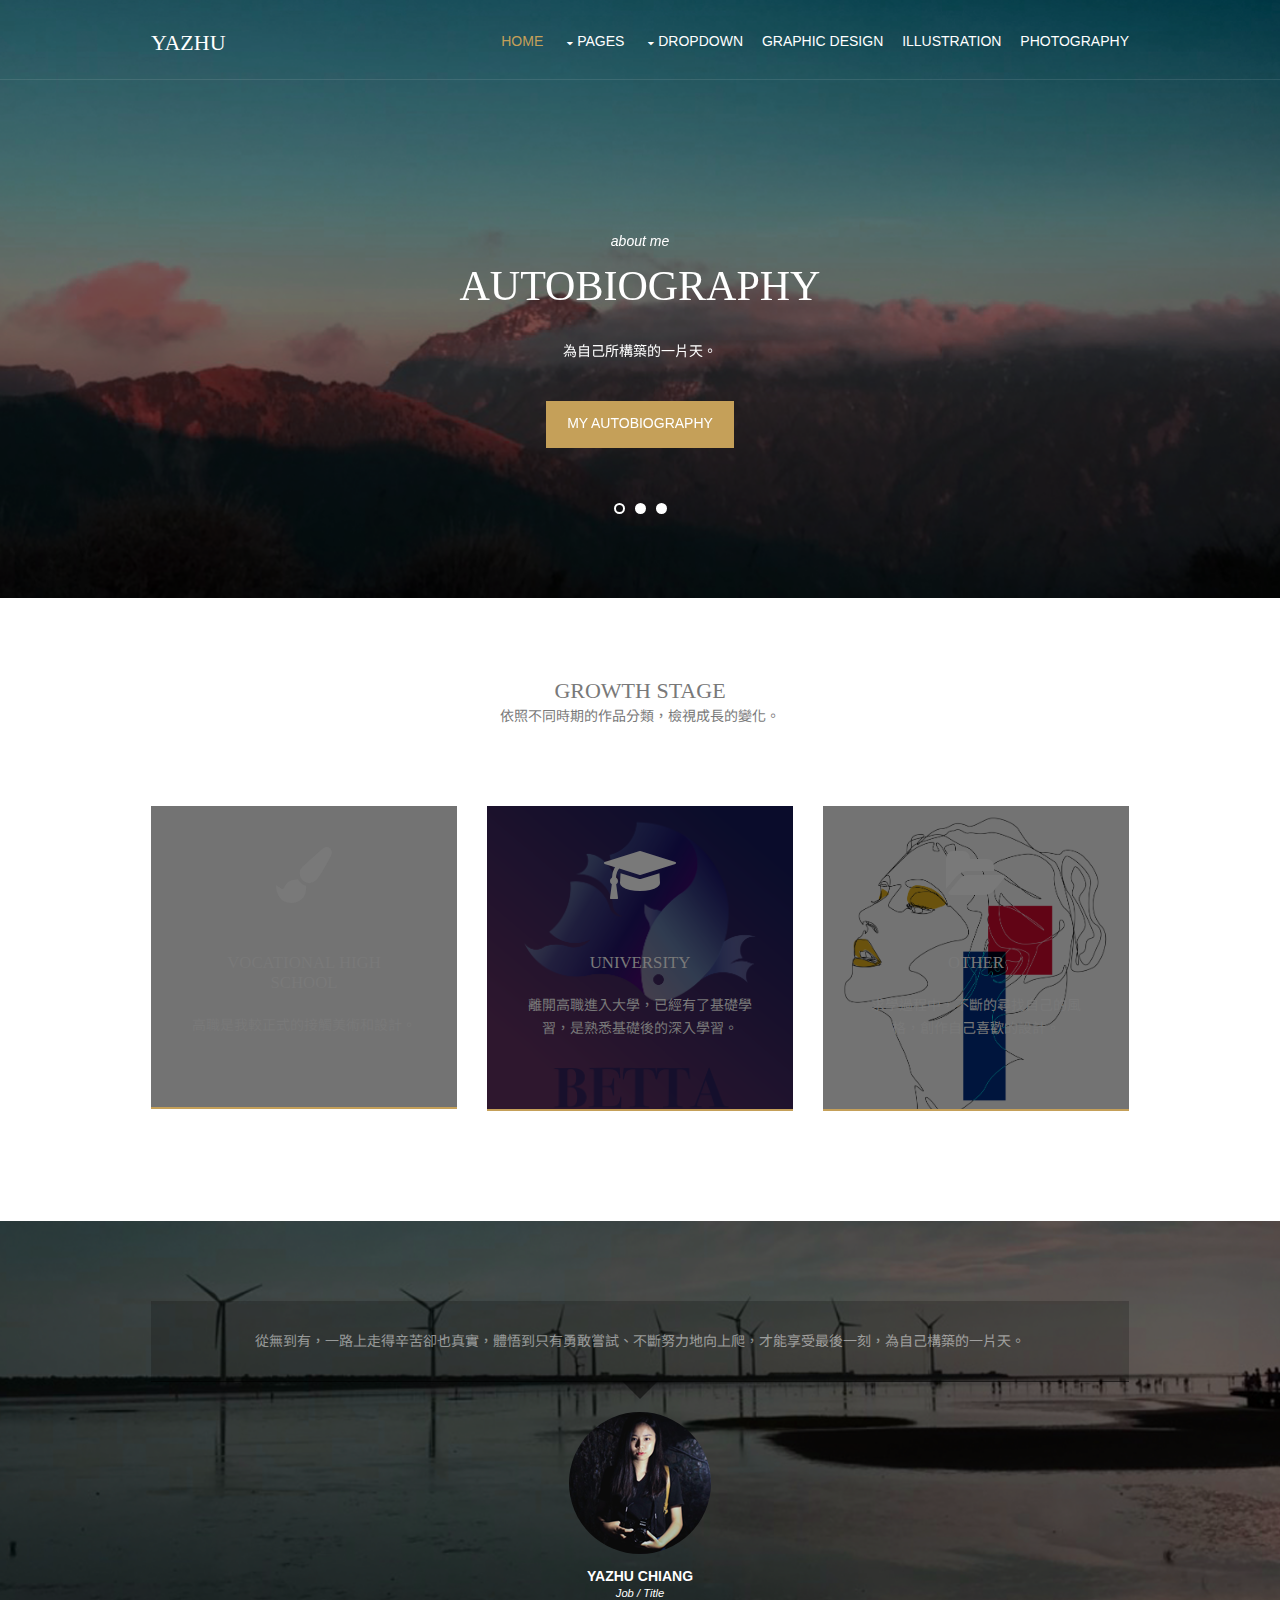
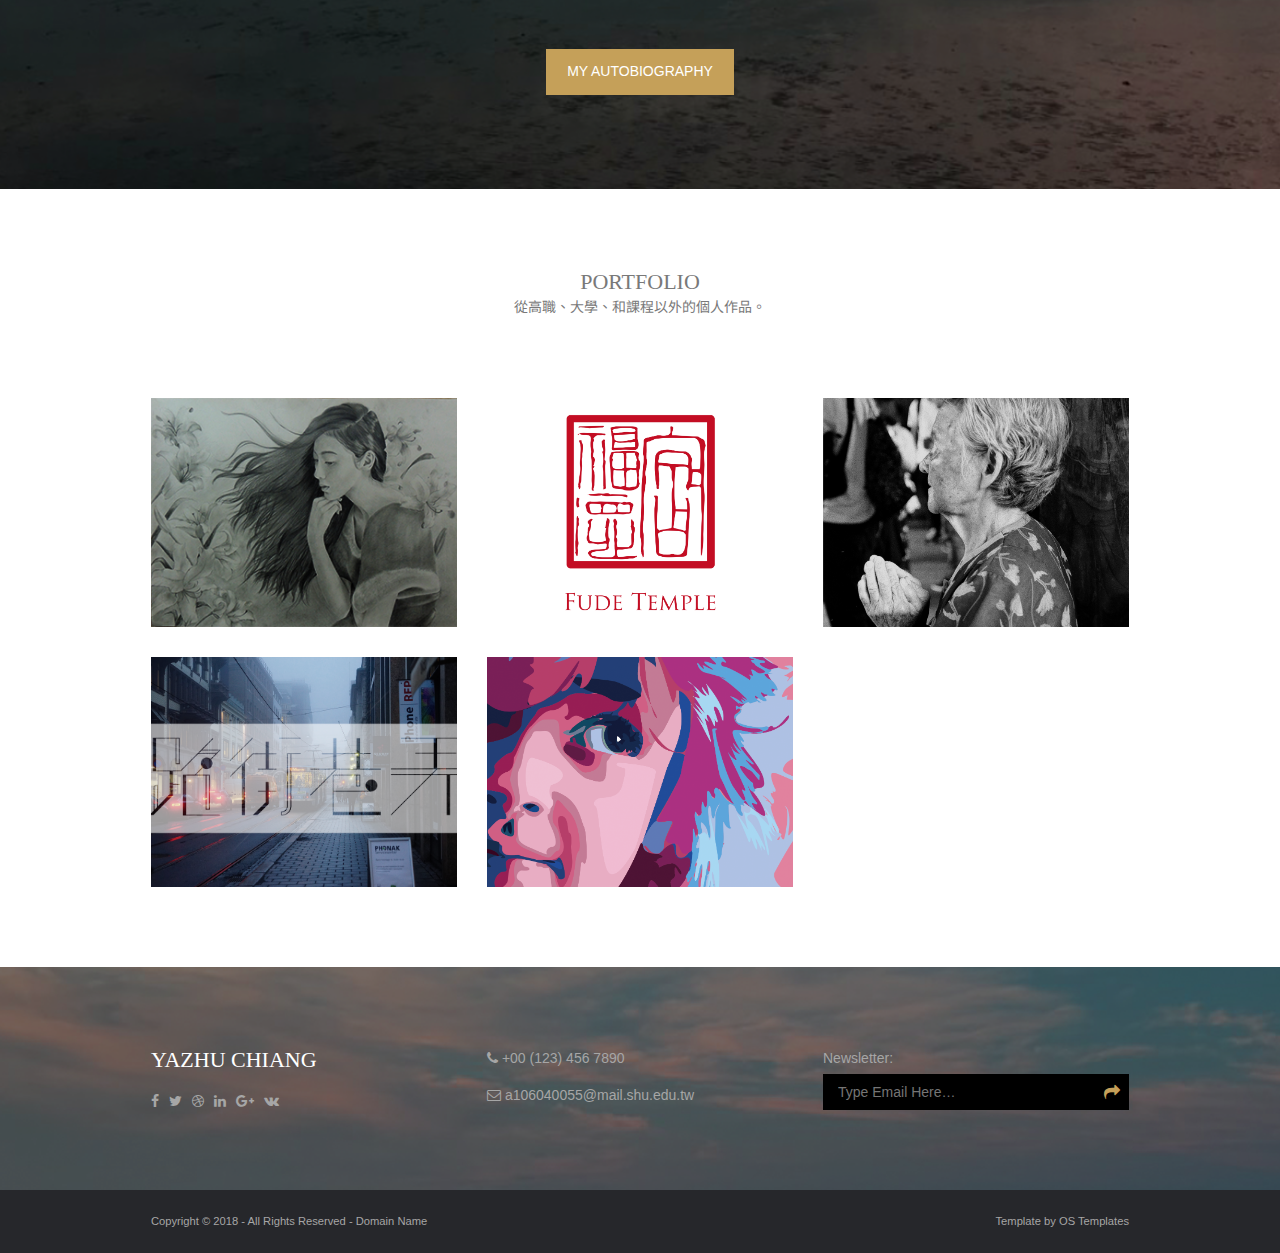
==== commit db91b5bf: "200617" ====
--- a/index.html
+++ b/index.html
@@ -53,8 +53,9 @@
               <li><a href="#">Level 2</a></li>
             </ul>
           </li>
-          <li><a href="#">illustrator</a></li>
-          <li><a href="#">Photoshop</a></li>
+          <li><a href="#">Graphic Design</a></li>
+          <li><a href="#">illustration</a></li>
+          <li><a href="#">Photography</a></li>
         </ul>
       </nav>
       <!-- ################################################################################################ -->
@@ -185,7 +186,7 @@
         <li class="one_third">
           <figure><a href="#"><img src="images/content/flower woman 348_261.png" alt=""></a>
             <figcaption>
-              <h6 class="heading chinesetitle">意不在花</h6>
+              <h6 class="heading chinesetitle">女人與花</h6>
               <p class="chinese">女人如花一般美麗，而百合花便是不被汙染的純真。</p>
             </figcaption>
           </figure>
